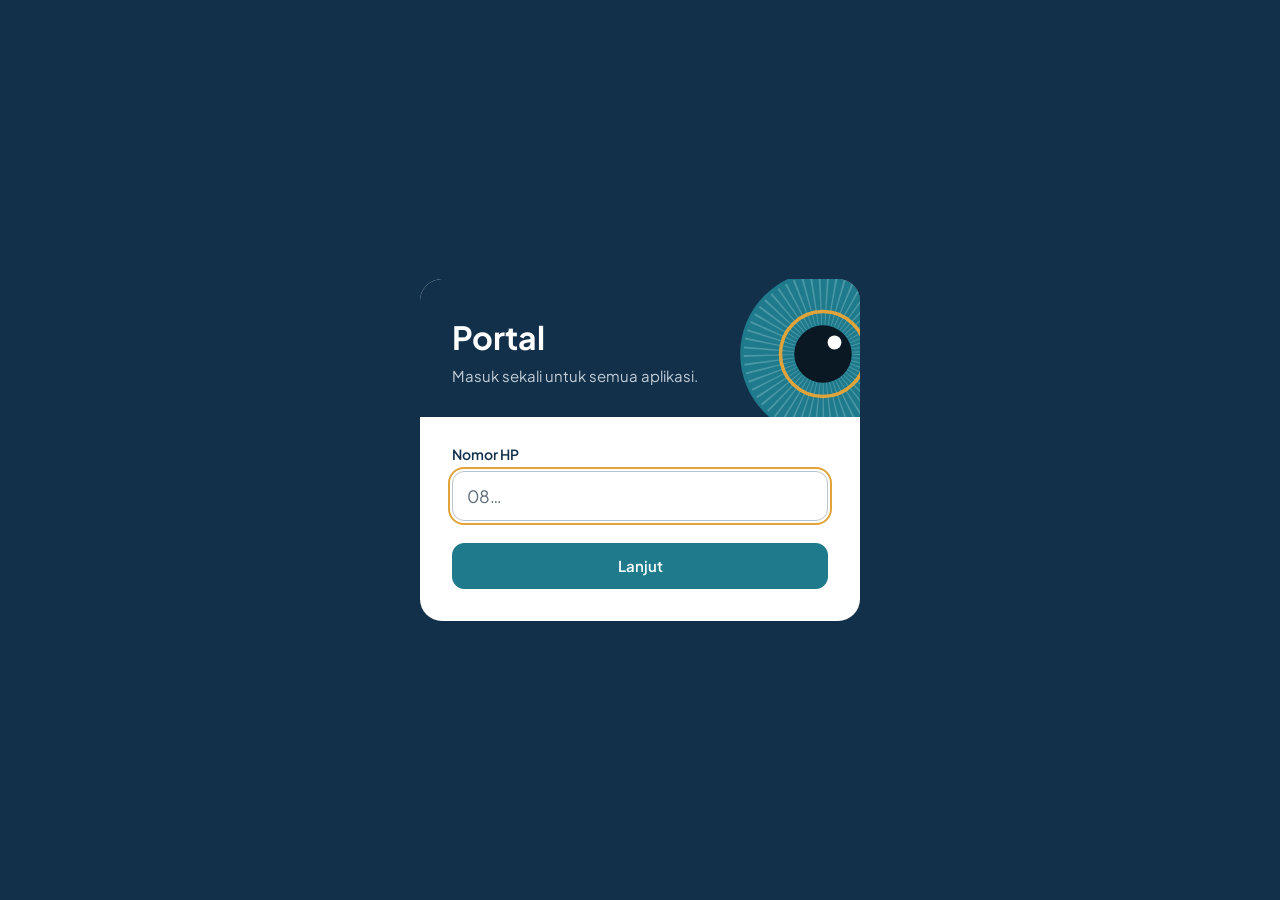
==== index.html @ 0cae13a3 "Add files via upload" ====
<!doctype html>
<html lang="id">
<head>
<meta charset="utf-8">
<meta name="viewport" content="width=device-width, initial-scale=1, viewport-fit=cover">
<title>Portal</title>
<meta name="theme-color" content="#12304A">
<meta name="mobile-web-app-capable" content="yes">
<meta name="apple-mobile-web-app-capable" content="yes">
<meta name="apple-mobile-web-app-status-bar-style" content="black-translucent">
<meta name="referrer" content="strict-origin-when-cross-origin">
<link rel="manifest" href="manifest.webmanifest">
<link rel="icon" type="image/png" href="favicon-48.png">
<link rel="apple-touch-icon" href="apple-touch-icon.png">
<link rel="preconnect" href="https://fonts.googleapis.com">
<link rel="preconnect" href="https://fonts.gstatic.com" crossorigin>
<link href="https://fonts.googleapis.com/css2?family=Plus+Jakarta+Sans:wght@400;500;600;700&display=swap" rel="stylesheet">
<link rel="stylesheet" href="style.css">
<script src="config.js"></script>
<script src="iklan.js" defer></script>
<script src="app.js" defer></script>
</head>
<body>

<!-- Ikon yang dipakai berulang -->
<svg width="0" height="0" style="position:absolute" aria-hidden="true">
  <defs>
    <symbol id="i-kiri" viewBox="0 0 24 24"><path d="M15 18l-6-6 6-6" fill="none" stroke="currentColor" stroke-width="2.2" stroke-linecap="round" stroke-linejoin="round"/></symbol>
    <symbol id="i-muat" viewBox="0 0 24 24"><g fill="none" stroke="currentColor" stroke-width="2" stroke-linecap="round" stroke-linejoin="round"><path d="M21 12a9 9 0 1 1-2.64-6.36"/><path d="M21 3v6h-6"/></g></symbol>
    <symbol id="i-tab" viewBox="0 0 24 24"><g fill="none" stroke="currentColor" stroke-width="2" stroke-linecap="round" stroke-linejoin="round"><path d="M14 4h6v6"/><path d="M20 4l-9 9"/><path d="M18 14v5a1 1 0 0 1-1 1H5a1 1 0 0 1-1-1V7a1 1 0 0 1 1-1h5"/></g></symbol>
    <symbol id="i-tautan" viewBox="0 0 24 24"><g fill="none" stroke="currentColor" stroke-width="2" stroke-linecap="round" stroke-linejoin="round"><path d="M10 13a5 5 0 0 0 7.5.5l3-3a5 5 0 0 0-7-7l-1.7 1.7"/><path d="M14 11a5 5 0 0 0-7.5-.5l-3 3a5 5 0 0 0 7 7l1.7-1.7"/></g></symbol>
    <symbol id="i-rumah" viewBox="0 0 24 24"><g fill="none" stroke="currentColor" stroke-width="2" stroke-linecap="round" stroke-linejoin="round"><path d="M3 11l9-7 9 7"/><path d="M5 10v10h14V10"/></g></symbol>
    <!-- 🔔 pengumuman (bagian 6) -->
    <symbol id="i-umum" viewBox="0 0 24 24"><g fill="none" stroke="currentColor" stroke-width="2" stroke-linecap="round" stroke-linejoin="round"><path d="M6 8a6 6 0 0 1 12 0c0 7 3 9 3 9H3s3-2 3-9"/><path d="M10.3 21a1.94 1.94 0 0 0 3.4 0"/></g></symbol>
    <!-- Iklan (bagian 8), sengaja berbeda dari 🔔 -->
    <symbol id="i-iklan" viewBox="0 0 24 24"><g fill="none" stroke="currentColor" stroke-width="2" stroke-linecap="round" stroke-linejoin="round"><path d="M20.6 13.4l-7.2 7.2a2 2 0 0 1-2.8 0L3 13V3h10l7.6 7.6a2 2 0 0 1 0 2.8z"/><circle cx="7.5" cy="7.5" r="1.5"/></g></symbol>
    <symbol id="i-keluar" viewBox="0 0 24 24"><g fill="none" stroke="currentColor" stroke-width="2" stroke-linecap="round" stroke-linejoin="round"><path d="M9 21H5a2 2 0 0 1-2-2V5a2 2 0 0 1 2-2h4"/><path d="M16 17l5-5-5-5"/><path d="M21 12H9"/></g></symbol>
    <symbol id="i-menu" viewBox="0 0 24 24"><g fill="none" stroke="currentColor" stroke-width="2" stroke-linecap="round"><path d="M4 6h16"/><path d="M4 12h16"/><path d="M4 18h16"/></g></symbol>
    <symbol id="i-silang" viewBox="0 0 24 24"><g fill="none" stroke="currentColor" stroke-width="2.2" stroke-linecap="round"><path d="M6 6l12 12"/><path d="M18 6L6 18"/></g></symbol>
    <symbol id="i-bagikan" viewBox="0 0 24 24"><g fill="none" stroke="currentColor" stroke-width="2" stroke-linecap="round" stroke-linejoin="round"><path d="M12 3v12"/><path d="M8 7l4-4 4 4"/><path d="M6 11H5a1 1 0 0 0-1 1v8a1 1 0 0 0 1 1h14a1 1 0 0 0 1-1v-8a1 1 0 0 0-1-1h-1"/></g></symbol>
    <symbol id="i-iris" viewBox="0 0 200 200">
      <circle cx="100" cy="100" r="72" fill="#1F7A8C"/>
      <circle cx="100" cy="100" r="47" fill="none" stroke="#4B98A6" stroke-width="44" stroke-dasharray="1.2 4"/>
      <circle cx="100" cy="100" r="37" fill="none" stroke="#E0A43A" stroke-width="3"/>
      <circle cx="100" cy="100" r="25" fill="#0A1824"/>
      <circle cx="110" cy="90" r="6" fill="#fff"/>
    </symbol>
  </defs>
</svg>

<!-- ============ LAYAR AWAL ============ -->
<div id="layar-awal" class="layar-awal">
  <svg class="awal-iris" aria-hidden="true"><use href="#i-iris"/></svg>
  <div class="putar" id="awal-putar" aria-hidden="true"></div>
  <p id="awal-teks" role="status">Memuat portal…</p>
  <div class="awal-aksi" id="awal-aksi" hidden>
    <button type="button" class="tombol utama" id="awal-coba">Coba lagi</button>
    <button type="button" class="tombol" id="awal-lain">Masuk dengan nomor lain</button>
  </div>
</div>

<!-- ============ LOGIN ============ -->
<main id="layar-login" class="layar-login" hidden>
  <div class="login-kartu">
    <header class="login-kepala">
      <svg class="login-iris" aria-hidden="true"><use href="#i-iris"/></svg>
      <h1 class="login-judul nama-portal">Portal</h1>
      <p class="login-sub">Masuk sekali untuk semua aplikasi.</p>
    </header>

    <div class="login-isi">
      <div class="pesan" id="login-pesan" role="alert" hidden></div>

      <form id="form-hp" class="form" novalidate>
        <label class="label" for="in-hp">Nomor HP</label>
        <input class="isian" id="in-hp" name="hp" type="tel" inputmode="numeric" autocomplete="tel" placeholder="08…" required>
        <button type="submit" class="tombol utama lebar">Lanjut</button>
      </form>

      <form id="form-pin" class="form" novalidate hidden>
        <div class="siapa">
          <span>Masuk sebagai <strong id="pin-hp"></strong></span>
          <button type="button" class="tautan" data-ganti-nomor>Ganti nomor</button>
        </div>
        <label class="label" for="in-pin">PIN</label>
        <input class="isian" id="in-pin" name="pin" type="password" inputmode="numeric" autocomplete="off" required>
        <button type="submit" class="tombol utama lebar">Masuk</button>
      </form>

      <form id="form-ganti" class="form" novalidate hidden>
        <div class="siapa">
          <span>Buat PIN baru untuk <strong id="ganti-hp"></strong></span>
          <button type="button" class="tautan" data-ganti-nomor>Ganti nomor</button>
        </div>
        <label class="label" for="in-pin-baru">PIN baru</label>
        <input class="isian" id="in-pin-baru" type="password" inputmode="numeric" autocomplete="off" required>
        <p class="bantu">4–12 angka, berbeda dari PIN sementara.</p>
        <label class="label" for="in-pin-ulang">Ulangi PIN baru</label>
        <input class="isian" id="in-pin-ulang" type="password" inputmode="numeric" autocomplete="off" required>
        <button type="submit" class="tombol utama lebar">Simpan PIN dan masuk</button>
      </form>
    </div>
  </div>
</main>

<!-- ============ PORTAL ============ -->
<div id="layar-portal" class="portal" hidden>

  <aside class="sisi" aria-label="Navigasi portal">
    <div class="sisi-atas">
      <button type="button" class="tombol-ikon sisi-lipat" id="sisi-lipat" aria-label="Lipat menu" aria-expanded="true">
        <svg><use href="#i-menu"/></svg>
      </button>
      <div class="merek label-sisi">
        <svg class="merek-iris" aria-hidden="true"><use href="#i-iris"/></svg>
        <div>
          <div class="merek-nama nama-portal">Portal</div>
          <div class="merek-alamat" id="merek-alamat"></div>
        </div>
      </div>
    </div>

    <nav class="sisi-nav">
      <button type="button" class="menu-item" id="menu-beranda" title="Beranda">
        <svg class="menu-svg"><use href="#i-rumah"/></svg>
        <span class="label-sisi">Beranda</span>
      </button>
      <div class="sisi-judul label-sisi">Aplikasi</div>
      <div id="sisi-app" class="sisi-app"></div>
    </nav>

    <div class="sisi-bawah">
      <button type="button" class="menu-item" id="sisi-umum" title="Pengumuman">
        <span class="menu-ikon-wadah">
          <svg class="menu-svg"><use href="#i-umum"/></svg>
          <span class="lencana" data-lencana hidden></span>
        </span>
        <span class="label-sisi">Pengumuman</span>
      </button>
      <button type="button" class="menu-item" id="sisi-iklan" title="Iklan">
        <svg class="menu-svg"><use href="#i-iklan"/></svg>
        <span class="label-sisi">Iklan</span>
      </button>
      <div class="akun">
        <span class="avatar" data-avatar></span>
        <div class="label-sisi akun-teks">
          <div class="akun-nama" data-nama></div>
          <div class="akun-sub" data-sub></div>
        </div>
      </div>
      <button type="button" class="menu-item" id="sisi-keluar" title="Keluar">
        <svg class="menu-svg"><use href="#i-keluar"/></svg>
        <span class="label-sisi">Keluar</span>
      </button>
    </div>
  </aside>

  <div class="konten">
    <!-- Beranda -->
    <section id="beranda" class="beranda">
      <header class="kepala">
        <svg class="kepala-iris" aria-hidden="true"><use href="#i-iris"/></svg>
        <div class="kepala-baris">
          <span class="kepala-merek nama-portal">Portal</span>
          <div class="kepala-aksi">
            <button type="button" class="tombol-kepala" id="kepala-umum" aria-label="Pengumuman">
              <svg><use href="#i-umum"/></svg>
              <span class="lencana" data-lencana hidden></span>
            </button>
            <button type="button" class="tombol-kepala" id="kepala-iklan" aria-label="Iklan">
              <svg><use href="#i-iklan"/></svg>
            </button>
            <button type="button" class="tombol-kepala" id="kepala-akun" aria-label="Akun dan keluar">
              <span class="avatar" data-avatar></span>
            </button>
          </div>
        </div>
        <p class="sapaan" id="sapaan">Selamat datang</p>
        <h1 class="kepala-nama" data-nama></h1>
        <p class="kepala-sub" data-sub></p>
      </header>

      <div class="isi-beranda">
        <button type="button" class="kartu-umum" id="kartu-umum" hidden></button>
        <div class="iklan-banner-wadah" id="iklan-banner"></div>
        <h2 class="judul-bagian">Aplikasi</h2>
        <ul class="rak" id="rak" aria-label="Daftar aplikasi"></ul>
        <p class="kosong" id="rak-kosong" hidden>Belum ada aplikasi untuk akun Anda. Hubungi admin Hub bila ini keliru.</p>

        <div class="bawah">
          <button type="button" class="tombol" id="pasang" hidden>Instal aplikasi di perangkat ini</button>
          <p class="petunjuk-ios" id="petunjuk-ios" hidden>Untuk menginstal di iPhone: ketuk Bagikan, lalu pilih “Tambahkan ke Layar Utama”.</p>
          <p class="versi" id="versi"></p>
        </div>
      </div>
    </section>

    <!-- Tombol iklan mengambang (bagian 8.2) -->
    <div class="iklan-tombol-wadah" id="iklan-tombol"></div>

    <!-- Layar aplikasi -->
    <section id="layar-app" class="layar-app">
      <div class="bilah" id="app-bilah">
        <button type="button" class="tombol-ikon bilah-kembali" id="app-kembali" aria-label="Kembali ke beranda">
          <svg><use href="#i-kiri"/></svg>
        </button>
        <h2 class="bilah-judul" id="app-judul"></h2>
        <div class="bilah-aksi">
          <button type="button" class="tombol-bilah" id="app-muat" aria-label="Muat ulang">
            <svg><use href="#i-muat"/></svg><span class="teks">Muat ulang</span>
          </button>
          <button type="button" class="tombol-bilah" id="app-tab" aria-label="Buka di tab baru">
            <svg><use href="#i-tab"/></svg><span class="teks">Buka di tab baru</span>
          </button>
          <button type="button" class="tombol-bilah" id="app-salin" aria-label="Salin link">
            <svg><use href="#i-tautan"/></svg><span class="teks">Salin link</span>
          </button>
        </div>
      </div>
      <div class="wadah" id="wadah">
        <div class="pemuat" id="pemuat" hidden>
          <div class="putar" id="pemuat-putar" aria-hidden="true"></div>
          <p id="pemuat-teks" role="status"></p>
          <div class="pemuat-aksi" id="pemuat-aksi"></div>
          <div class="pemuat-iklan" id="pemuat-iklan"></div>
        </div>
      </div>
    </section>
  </div>
</div>

<!-- ============ DIALOG ============ -->
<dialog id="dlg-umum" class="dialog" aria-labelledby="umum-judul">
  <div class="dialog-isi">
    <p class="umum-label"><svg><use href="#i-umum"/></svg><span id="umum-urutan">Pengumuman</span></p>
    <h2 class="dialog-judul" id="umum-judul"></h2>
    <p class="umum-waktu" id="umum-waktu"></p>
    <div class="umum-teks" id="umum-isi"></div>
  </div>
  <div class="dialog-aksi">
    <button type="button" class="tombol utama" id="umum-tutup">Tutup</button>
  </div>
</dialog>

<dialog id="dlg-iklan" class="dialog dialog-iklan jendela-iklan" aria-label="Iklan">
  <button type="button" class="tombol-ikon dialog-silang" id="iklan-silang" aria-label="Tutup iklan"><svg><use href="#i-silang"/></svg></button>
  <div class="dialog-isi" id="dlg-iklan-isi"></div>
  <div class="dialog-aksi">
    <button type="button" class="tombol" id="iklan-tutup">Tutup</button>
  </div>
</dialog>

<dialog id="dlg-daftar-iklan" class="dialog dialog-iklan" aria-labelledby="daftar-iklan-judul">
  <div class="dialog-kepala">
    <h2 class="dialog-judul" id="daftar-iklan-judul">Iklan</h2>
    <button type="button" class="tombol-ikon" id="daftar-iklan-tutup" aria-label="Tutup"><svg><use href="#i-silang"/></svg></button>
  </div>
  <div class="dialog-isi" id="daftar-iklan-isi"></div>
</dialog>

<dialog id="dlg-semua" class="dialog" aria-labelledby="semua-judul">
  <div class="dialog-kepala">
    <h2 class="dialog-judul" id="semua-judul">Pengumuman aktif</h2>
    <button type="button" class="tombol-ikon" id="semua-tutup" aria-label="Tutup"><svg><use href="#i-silang"/></svg></button>
  </div>
  <div class="dialog-isi" id="semua-isi"></div>
</dialog>

<dialog id="dlg-keluar" class="dialog kecil" aria-labelledby="keluar-judul">
  <div class="dialog-isi">
    <h2 class="dialog-judul" id="keluar-judul">Keluar dari portal?</h2>
    <p class="dialog-teks" id="keluar-siapa"></p>
    <p class="dialog-teks">Pilih “semua perangkat” bila HP atau laptop Anda yang lain juga sedang masuk ke portal.</p>
  </div>
  <div class="dialog-aksi bertumpuk">
    <button type="button" class="tombol utama" data-keluar="ini">Keluar dari perangkat ini</button>
    <button type="button" class="tombol" data-keluar="semua">Keluar dari semua perangkat</button>
    <button type="button" class="tombol polos" data-keluar="batal">Batal</button>
  </div>
</dialog>

<dialog id="dlg-instal" class="dialog kecil" aria-labelledby="instal-judul">
  <div class="dialog-isi">
    <img class="instal-ikon" src="icon-192.png" alt="" width="56" height="56">
    <h2 class="dialog-judul" id="instal-judul">Buka portal dari layar utama</h2>
    <p class="dialog-teks">Semua aplikasi tinggal satu ketukan, tanpa mengetik alamat atau membuka browser.</p>
    <ol class="langkah" id="instal-ios" hidden>
      <li>Ketuk <strong>Bagikan</strong> <svg class="langkah-ikon" aria-label="ikon Bagikan"><use href="#i-bagikan"/></svg> di Safari.</li>
      <li>Pilih <strong>Tambahkan ke Layar Utama</strong>.</li>
      <li>Ketuk <strong>Tambah</strong> di pojok kanan atas.</li>
    </ol>
    <ol class="langkah" id="instal-manual" hidden>
      <li>Ketuk menu <strong>⋮</strong> di pojok kanan atas browser.</li>
      <li>Pilih <strong>Instal aplikasi</strong> atau <strong>Tambahkan ke layar utama</strong>.</li>
    </ol>
  </div>
  <div class="dialog-aksi bertumpuk">
    <button type="button" class="tombol utama" id="instal-ya">Instal aplikasi di perangkat ini</button>
    <button type="button" class="tombol polos" id="instal-nanti">Nanti saja</button>
  </div>
</dialog>

<div class="toast" id="toast" role="status" hidden></div>

</body>
</html>
---- style.css ----
/* ===================== Token warna ===================== */
:root {
  --kepala: #12304A;
  --kepala-2: #1E4566;
  --kepala-garis: #2A4560;
  --kepala-teks: #FFFFFF;
  --kepala-redup: #C3CED8;
  --aksen: #1F7A8C;
  --aksen-gelap: #155E6C;
  --lensa: #E0A43A;
  --bg: #F5F7F8;
  --permukaan: #FFFFFF;
  --permukaan-2: #EEF2F4;
  --teks: #12304A;
  --redup: #5B6B78;
  --garis: #DDE3E7;
  --garis-isian: #B9C5CF;
  --galat-bg: #FDECEC;
  --galat: #8A1F1F;
  --info-bg: #E6F2F4;
  --info: #155E6C;
  --umum-bg: #FFF6E4;
  --umum: #5C430F;
  --umum-garis: #EDD3A0;
  color-scheme: light;
}
@media (prefers-color-scheme: dark) {
  :root:not([data-theme="light"]) {
    --kepala: #0E2438;
    --kepala-2: #1A3A58;
    --kepala-garis: #24405A;
    --aksen: #2A8FA3;
    --bg: #0C1A26;
    --permukaan: #13263A;
    --permukaan-2: #1A3047;
    --teks: #E6EDF2;
    --redup: #A3B2BF;
    --garis: #24405A;
    --garis-isian: #3A5672;
    --galat-bg: #3A1A1E;
    --galat: #F6C1C1;
    --info-bg: #123441;
    --info: #A9DCE4;
    --umum-bg: #2E2614;
    --umum: #F3DDA8;
    --umum-garis: #5A4720;
    color-scheme: dark;
  }
}
:root[data-theme="dark"] {
  --kepala: #0E2438;
  --kepala-2: #1A3A58;
  --kepala-garis: #24405A;
  --aksen: #2A8FA3;
  --bg: #0C1A26;
  --permukaan: #13263A;
  --permukaan-2: #1A3047;
  --teks: #E6EDF2;
  --redup: #A3B2BF;
  --garis: #24405A;
  --garis-isian: #3A5672;
  --galat-bg: #3A1A1E;
  --galat: #F6C1C1;
  --info-bg: #123441;
  --info: #A9DCE4;
  --umum-bg: #2E2614;
  --umum: #F3DDA8;
  --umum-garis: #5A4720;
  color-scheme: dark;
}

/* ===================== Dasar ===================== */
* { box-sizing: border-box; }
[hidden] { display: none !important; }
html, body { height: 100%; margin: 0; }
body {
  background: var(--bg);
  color: var(--teks);
  font-family: "Plus Jakarta Sans", system-ui, -apple-system, "Segoe UI", Roboto, sans-serif;
  font-size: 15px;
  -webkit-font-smoothing: antialiased;
  -webkit-tap-highlight-color: transparent;
}
button, input { font: inherit; color: inherit; }
button { cursor: pointer; }
:focus-visible { outline: 2px solid var(--lensa); outline-offset: 2px; border-radius: 8px; }
svg { flex-shrink: 0; }

.tombol {
  display: inline-flex; align-items: center; justify-content: center; gap: 8px;
  min-height: 46px; padding: 0 18px;
  border: 1px solid var(--garis-isian); border-radius: 12px;
  background: var(--permukaan); color: var(--teks);
  font-weight: 600; font-size: 15px;
}
.tombol svg { width: 18px; height: 18px; }
.tombol.utama { border-color: var(--aksen); background: var(--aksen); color: #FFFFFF; }
.tombol.polos { border-color: transparent; background: none; }
.tombol.lebar { width: 100%; }
.tombol:disabled { opacity: .6; cursor: progress; }
.tombol-ikon {
  width: 44px; height: 44px; display: inline-flex; align-items: center; justify-content: center;
  border: 0; border-radius: 12px; background: none; color: inherit;
}
.tombol-ikon svg { width: 22px; height: 22px; }
.tautan { border: 0; background: none; padding: 6px 2px; color: var(--aksen); font-weight: 600; text-decoration: underline; text-underline-offset: 3px; }

.putar {
  width: 34px; height: 34px; border-radius: 50%;
  border: 3px solid var(--garis); border-top-color: var(--aksen);
  animation: putar .8s linear infinite;
}
@keyframes putar { to { transform: rotate(360deg); } }

.lencana {
  min-width: 18px; height: 18px; padding: 0 5px; border-radius: 999px;
  background: var(--lensa); color: #3A2A06;
  font-size: 11px; font-weight: 700; line-height: 18px; text-align: center;
}

.avatar {
  width: 36px; height: 36px; border-radius: 50%;
  display: inline-flex; align-items: center; justify-content: center;
  background: var(--kepala-2); color: #FFFFFF; font-size: 13px; font-weight: 700;
}

/* ===================== Layar awal ===================== */
.layar-awal {
  min-height: 100%;
  display: flex; flex-direction: column; align-items: center; justify-content: center; gap: 18px;
  padding: 24px; text-align: center;
}
.awal-iris { width: 88px; height: 88px; }
.layar-awal p { margin: 0; max-width: 32ch; line-height: 1.5; color: var(--redup); }
.awal-aksi { display: flex; flex-wrap: wrap; gap: 10px; justify-content: center; }

/* ===================== Login ===================== */
.layar-login { min-height: 100%; display: flex; }
.login-kartu { width: 100%; display: flex; flex-direction: column; background: var(--permukaan); }
.login-kepala {
  position: relative; overflow: hidden;
  padding: calc(env(safe-area-inset-top, 0px) + 48px) 24px 36px;
  background: var(--kepala); color: var(--kepala-teks);
}
.login-iris { position: absolute; width: 230px; height: 230px; right: -78px; top: calc(env(safe-area-inset-top, 0px) - 30px); }
.login-judul { position: relative; margin: 0; font-size: 32px; line-height: 1.15; font-weight: 700; max-width: 9ch; }
.login-sub { position: relative; margin: 10px 0 0; color: var(--kepala-redup); }
.login-isi { flex: 1; padding: 28px 24px calc(env(safe-area-inset-bottom, 0px) + 28px); }
.form { display: flex; flex-direction: column; gap: 8px; }
.form .tombol { margin-top: 14px; }
.label { font-size: 14px; font-weight: 600; }
.isian {
  height: 50px; padding: 0 14px;
  border: 1px solid var(--garis-isian); border-radius: 12px;
  background: var(--permukaan); color: var(--teks); font-size: 17px;
}
.isian::placeholder { color: var(--redup); }
.bantu { margin: 0 0 8px; font-size: 13px; color: var(--redup); }
.siapa {
  display: flex; flex-wrap: wrap; align-items: center; justify-content: space-between; gap: 6px 12px;
  margin-bottom: 10px; padding: 12px 14px; border-radius: 12px; background: var(--permukaan-2); font-size: 14px;
}
.pesan { margin-bottom: 16px; padding: 12px 14px; border-radius: 12px; line-height: 1.5; font-size: 14px; }
.pesan.galat { background: var(--galat-bg); color: var(--galat); }
.pesan.info { background: var(--info-bg); color: var(--info); }

/* ===================== Portal: susunan HP ===================== */
/* HP memakai susunan yang sama dengan tampilan lebar (landscape), yang terbukti tidak macet:
   layar aplikasi berposisi absolute di dalam .konten, bukan position: fixed di atas seluruh halaman,
   dan beranda punya area gulir sendiri. */
.portal { height: 100%; }
.sisi { display: none; }
.konten { position: relative; height: 100%; overflow: hidden; }
/* Beranda dan layar aplikasi bertumpuk di area yang sama. Yang aktif di atas, yang lain tertutup. */
.beranda {
  position: absolute; inset: 0; z-index: 2;
  overflow-y: auto; overscroll-behavior-y: contain; -webkit-overflow-scrolling: touch;
  background: var(--bg);
}
.portal.mode-app .beranda { z-index: 0; }

.kepala {
  position: relative; overflow: hidden;
  padding: calc(env(safe-area-inset-top, 0px) + 14px) 20px 30px;
  background: var(--kepala); color: var(--kepala-teks);
}
.kepala-iris { position: absolute; width: 220px; height: 220px; right: -86px; top: calc(env(safe-area-inset-top, 0px) + 40px); opacity: .9; }
.kepala-baris { position: relative; display: flex; align-items: center; justify-content: space-between; min-height: 48px; margin-bottom: 18px; }
.kepala-merek { font-size: 14px; font-weight: 600; color: var(--kepala-redup); }
.kepala-aksi { display: flex; gap: 4px; }
.tombol-kepala {
  position: relative; width: 44px; height: 44px;
  display: inline-flex; align-items: center; justify-content: center;
  border: 0; border-radius: 12px; background: none; color: var(--kepala-teks);
}
.tombol-kepala svg { width: 22px; height: 22px; }
.tombol-kepala .lencana { position: absolute; top: 4px; right: 2px; }
.tombol-kepala .avatar { width: 34px; height: 34px; background: var(--kepala-2); box-shadow: 0 0 0 1px var(--kepala-garis); }
.sapaan { position: relative; margin: 0; font-size: 15px; color: var(--kepala-redup); }
.kepala-nama { position: relative; margin: 6px 0 0; max-width: 15ch; font-size: 26px; line-height: 1.2; font-weight: 700; }
.kepala-sub { position: relative; margin: 6px 0 0; font-size: 14px; color: var(--kepala-redup); }

.isi-beranda { padding: 22px 16px calc(env(safe-area-inset-bottom, 0px) + 28px); max-width: 1080px; }
.judul-bagian { margin: 6px 4px 16px; font-size: 16px; font-weight: 700; }

.kartu-umum {
  width: 100%; display: flex; align-items: flex-start; gap: 12px;
  margin-bottom: 20px; padding: 14px 16px;
  border: 1px solid var(--umum-garis); border-radius: 14px;
  background: var(--umum-bg); color: var(--umum); text-align: left;
}
.kartu-umum svg { width: 22px; height: 22px; margin-top: 1px; }
.kartu-umum strong { display: block; font-size: 14px; }
.kartu-umum span { display: block; margin-top: 2px; font-size: 13px; line-height: 1.45; }

.rak {
  list-style: none; margin: 0; padding: 0;
  display: grid; grid-template-columns: repeat(auto-fill, minmax(96px, 1fr)); gap: 24px 8px;
}
.ubin {
  width: 100%; position: relative;
  display: flex; flex-direction: column; align-items: center; text-align: center;
  padding: 4px 2px; border: 0; background: none; color: var(--teks);
}
.ubin .ikon { width: 64px; height: 64px; border-radius: 19px; font-size: 22px; }
.ubin .ikon.emoji { font-size: 32px; }
.ubin-teks { display: flex; flex-direction: column; align-items: center; }
.ubin-nama { margin-top: 10px; font-size: 14px; font-weight: 600; line-height: 1.25; }
.ubin-sub { margin-top: 3px; font-size: 12px; color: var(--redup); }
.ubin:active .ikon { transform: scale(.94); }

.ikon {
  position: relative; flex-shrink: 0; overflow: hidden;
  display: inline-flex; align-items: center; justify-content: center;
  background: var(--warna, var(--aksen)); color: #FFFFFF; font-weight: 700;
  transition: transform .12s ease;
}
.ikon.emoji { background: var(--permukaan-2); box-shadow: inset 0 0 0 1px var(--garis); }
.ikon.gambar { background: #FFFFFF; box-shadow: inset 0 0 0 1px var(--garis); }
.ikon img { width: 100%; height: 100%; object-fit: cover; }
.tanda-luar {
  position: absolute; right: -4px; bottom: -4px;
  width: 22px; height: 22px; border-radius: 50%;
  display: inline-flex; align-items: center; justify-content: center;
  background: var(--permukaan); color: var(--teks); box-shadow: 0 0 0 1px var(--garis);
}
.tanda-luar svg { width: 12px; height: 12px; }
.ikon-wadah { position: relative; display: inline-flex; }

.kosong { margin: 8px 4px; max-width: 40ch; line-height: 1.5; color: var(--redup); }
.bawah { display: flex; flex-direction: column; align-items: center; gap: 12px; margin-top: 36px; text-align: center; }
.petunjuk-ios { margin: 0; max-width: 34ch; font-size: 13px; line-height: 1.5; color: var(--redup); }
.versi { margin: 0; font-size: 12px; color: var(--redup); }

/* Layar aplikasi (menutupi area konten).
   Tidak pernah display:none: aplikasi yang sedang dimuat tetap punya ukuran,
   dan saat tersembunyi layar ini tidak menangkap sentuhan (visibility + inert). */
.layar-app {
  position: absolute; inset: 0; z-index: 1;
  display: flex; flex-direction: column;
  background: var(--permukaan);
}
.portal.mode-app .layar-app { z-index: 3; }
.bilah {
  flex-shrink: 0; display: flex; align-items: center; gap: 2px;
  min-height: 56px; padding: env(safe-area-inset-top, 0px) 4px 0;
  background: var(--kepala); color: var(--kepala-teks);
}
.bilah-judul { flex: 1; min-width: 0; margin: 0 4px; font-size: 16px; font-weight: 600; white-space: nowrap; overflow: hidden; text-overflow: ellipsis; }
.bilah-aksi { display: flex; gap: 0; }
.tombol-bilah {
  height: 44px; min-width: 44px; display: inline-flex; align-items: center; justify-content: center; gap: 8px;
  padding: 0 10px; border: 0; border-radius: 12px; background: none; color: inherit; font-size: 13px; font-weight: 600;
}
.tombol-bilah svg { width: 21px; height: 21px; }
.tombol-bilah .teks { display: none; }
.wadah { position: relative; flex: 1; min-height: 0; padding-bottom: env(safe-area-inset-bottom, 0px); background: var(--permukaan); }
.wadah iframe {
  position: absolute; inset: 0; z-index: 1; width: 100%; height: 100%; border: 0; background: var(--permukaan);
}
.wadah iframe.aktif { z-index: 2; }
.wadah.ukur-ulang iframe { width: calc(100% - 2px); height: calc(100% - 2px); }
.pemuat {
  position: absolute; inset: 0; z-index: 3;
  display: flex; flex-direction: column; align-items: center; justify-content: center; gap: 16px;
  padding: 24px; background: var(--bg); text-align: center;
}
.pemuat > p { margin: 0; max-width: 36ch; line-height: 1.55; color: var(--redup); }
.pemuat-aksi { display: flex; flex-wrap: wrap; justify-content: center; gap: 10px; }

/* ===================== Dialog ===================== */
.dialog {
  width: min(92vw, 520px); max-height: min(86vh, 720px);
  padding: 0; border: 1px solid var(--garis); border-radius: 18px;
  background: var(--permukaan); color: var(--teks);
}
.dialog[open] { display: flex; flex-direction: column; }
.dialog.kecil { width: min(92vw, 420px); }
.dialog::backdrop { background: rgba(8, 20, 32, .58); }
.dialog-kepala { display: flex; align-items: center; justify-content: space-between; gap: 8px; padding: 14px 10px 0 22px; }
.dialog-isi { overflow: auto; padding: 22px; }
.dialog-kepala + .dialog-isi { padding-top: 8px; }
.dialog-judul { margin: 0; font-size: 19px; line-height: 1.3; font-weight: 700; }
.dialog-teks { margin: 10px 0 0; line-height: 1.5; color: var(--redup); }
.dialog-aksi { display: flex; justify-content: flex-end; gap: 10px; padding: 0 22px 22px; }
.dialog-aksi.bertumpuk { flex-direction: column; }
.umum-label { display: flex; align-items: center; gap: 8px; margin: 0 0 10px; font-size: 13px; font-weight: 600; color: var(--umum); }
.umum-label svg { width: 18px; height: 18px; }
.umum-waktu { margin: 6px 0 0; font-size: 13px; color: var(--redup); }
.umum-teks { margin-top: 14px; white-space: pre-line; line-height: 1.6; overflow-wrap: anywhere; }
.instal-ikon { display: block; width: 56px; height: 56px; margin-bottom: 14px; border-radius: 14px; }
.langkah { margin: 16px 0 0; padding-left: 22px; line-height: 1.6; }
.langkah li + li { margin-top: 6px; }
.langkah-ikon { width: 18px; height: 18px; vertical-align: -3px; color: var(--aksen); }
.daftar-umum { list-style: none; margin: 0; padding: 0; }
.daftar-umum li { padding: 16px 0; border-top: 1px solid var(--garis); }
.daftar-umum li:first-child { border-top: 0; padding-top: 4px; }
.daftar-umum h3 { margin: 0; font-size: 16px; line-height: 1.35; }

#kotak-diagnosa {
  position: fixed; right: 6px; bottom: 6px; z-index: 70; max-width: 70vw; margin: 0;
  padding: 6px 8px; border-radius: 8px; background: rgba(0,0,0,.78); color: #9FF5B5;
  font: 11px/1.35 ui-monospace, monospace; white-space: pre-wrap; pointer-events: none;
}
.toast {
  position: fixed; left: 50%; z-index: 60;
  bottom: calc(env(safe-area-inset-bottom, 0px) + 24px);
  transform: translateX(-50%);
  width: max-content; max-width: calc(100% - 32px);
  padding: 12px 18px; border-radius: 14px;
  background: #0A1824; color: #FFFFFF; font-size: 14px; line-height: 1.45;
  pointer-events: none;
}

/* ===================== Lencana aplikasi (bagian 7) ===================== */
.lencana-app {
  position: absolute; top: -6px; right: -6px; z-index: 1;
  min-width: 20px; height: 20px; padding: 0 5px; border-radius: 999px;
  background: #C8372D; color: #FFFFFF;
  font-size: 11px; font-weight: 700; line-height: 20px; text-align: center;
  box-shadow: 0 0 0 2px var(--bg);
}

/* ===================== Iklan (bagian 8) — sengaja berbeda dari pengumuman ===================== */
:root { --iklan-garis: #CDBEDD; --iklan-label: #4E2F66; --iklan-aksen: #5E3B7A; --iklan-dasar: #FBF9FD; --iklan-tautan-teks: #5E3B7A; }
@media (prefers-color-scheme: dark) {
  :root:not([data-theme="light"]) { --iklan-garis: #4A3A5C; --iklan-label: #6E4A8E; --iklan-aksen: #7A5A9A; --iklan-dasar: #191D31; --iklan-tautan-teks: #D6C2EA; }
}
:root[data-theme="dark"] { --iklan-garis: #4A3A5C; --iklan-label: #6E4A8E; --iklan-aksen: #7A5A9A; --iklan-dasar: #191D31; --iklan-tautan-teks: #D6C2EA; }

.iklan {
  position: relative; overflow: hidden;
  display: flex; flex-direction: column;
  border: 1px solid var(--iklan-garis); border-radius: 14px;
  background: var(--iklan-dasar); color: var(--teks); text-align: left;
}
.iklan.iklan-kosong { border-style: dashed; }
.iklan-gambar { width: 100%; background: var(--permukaan-2); }
.iklan-gambar img { display: block; width: 100%; height: 100%; object-fit: cover; }
.iklan-teks { display: flex; flex-direction: column; align-items: flex-start; padding: 12px 14px 14px; }
.iklan-label {
  display: inline-block; padding: 2px 8px; border-radius: 6px;
  background: var(--iklan-label); color: #FFFFFF; font-size: 11px; font-weight: 700; letter-spacing: .02em;
}
.iklan-pengiklan { margin: 8px 0 0; font-size: 12px; font-weight: 600; color: var(--redup); }
.iklan-judul { margin: 2px 0 0; font-size: 15px; line-height: 1.35; font-weight: 700; overflow-wrap: anywhere; }
.iklan-kosong .iklan-judul { margin-top: 8px; }
.iklan-isi { margin: 3px 0 0; font-size: 13px; line-height: 1.5; color: var(--redup); white-space: pre-line; overflow-wrap: anywhere; }
.iklan-tautan {
  margin-top: 10px; padding: 9px 14px; border-radius: 10px;
  background: var(--iklan-aksen); color: #FFFFFF; font-size: 13px; font-weight: 600; text-decoration: none;
}
.iklan-tutup {
  position: absolute; top: 8px; right: 8px; width: 34px; height: 34px;
  border: 0; border-radius: 50%; background: rgba(10, 24, 36, .62); color: #FFFFFF; font-size: 20px; line-height: 1;
}
.iklan-kosong .iklan-tutup { background: var(--permukaan-2); color: var(--teks); }

/* Banner di beranda */
.iklan-banner-wadah { display: flex; flex-direction: column; gap: 12px; margin-bottom: 20px; }
.iklan-banner-wadah:empty { display: none; }
.iklan-banner .iklan-teks { padding: 10px 14px 12px; }
.iklan-banner .iklan-isi, .iklan-loading .iklan-isi {
  display: -webkit-box; -webkit-line-clamp: 2; -webkit-box-orient: vertical; overflow: hidden;
}

/* Loading: kartu kecil di bawah indikator berputar */
.pemuat-iklan:empty { display: none; }
.pemuat-iklan { width: 100%; display: flex; justify-content: center; }
.iklan-loading { width: min(300px, 100%); }
.iklan-loading .iklan-teks { padding: 10px 12px 12px; }
.iklan-loading .iklan-judul { font-size: 14px; }

/* Pop-up dan daftar Iklan */
.dialog-iklan { border-color: var(--iklan-garis); }
.dialog-iklan .dialog-isi { display: flex; flex-direction: column; gap: 14px; }
.jendela-iklan .dialog-isi { padding: 0; }
.jendela-iklan .iklan-popup { border: 0; border-radius: 0; }
.jendela-iklan .iklan-popup .iklan-gambar { max-height: 50vh; }
.jendela-iklan .dialog-aksi { padding-top: 14px; }
.dialog-silang {
  position: absolute; top: 8px; right: 8px; z-index: 2;
  width: 40px; height: 40px; border-radius: 50%; background: rgba(10, 24, 36, .62); color: #FFFFFF;
}
.daftar-iklan-pasang { margin: 4px 0 0; font-size: 14px; color: var(--redup); }
.daftar-iklan-pasang a { color: var(--iklan-tautan-teks); font-weight: 600; }

/* Tombol kecil mengambang */
.iklan-tombol-wadah {
  position: absolute; right: 14px; bottom: calc(env(safe-area-inset-bottom, 0px) + 14px); z-index: 2;
  display: flex; flex-direction: column; align-items: flex-end; gap: 8px; pointer-events: none;
}
.iklan-tombol-wadah > * { pointer-events: auto; }
.portal.mode-app .iklan-tombol-wadah { visibility: hidden; }
.iklan-tombol {
  display: inline-flex; align-items: center; gap: 8px;
  max-width: min(260px, 72vw); min-height: 44px; padding: 6px 14px 6px 8px;
  border: 1px solid var(--iklan-garis); border-radius: 999px;
  background: var(--iklan-dasar); color: var(--teks);
  box-shadow: 0 6px 18px rgba(8, 20, 32, .2); font-size: 13px; font-weight: 600;
}
.iklan-tombol img { width: 32px; height: 32px; margin-left: -2px; border-radius: 50%; object-fit: cover; }
.iklan-tombol .iklan-label { flex-shrink: 0; }
.iklan-tombol-teks { min-width: 0; overflow: hidden; text-overflow: ellipsis; white-space: nowrap; }
.beranda.ada-tombol-iklan .isi-beranda { padding-bottom: calc(env(safe-area-inset-bottom, 0px) + 92px); }

/* ===================== Laptop / PC ===================== */
@media (min-width: 900px) {
  .layar-login { align-items: center; justify-content: center; padding: 40px; background: var(--kepala); }
  .login-kartu { width: 440px; border-radius: 22px; overflow: hidden; }
  .login-kepala { padding: 40px 32px 32px; }
  .login-iris { top: -40px; }
  .login-isi { padding: 28px 32px 32px; }

  .portal {
    height: 100%; min-height: 0;
    display: grid; grid-template-columns: 248px minmax(0, 1fr);
  }
  .portal.ringkas { grid-template-columns: 76px minmax(0, 1fr); }
  .portal.ringkas.sisi-buka { grid-template-columns: 248px minmax(0, 1fr); }

  .sisi {
    display: flex; flex-direction: column; gap: 4px; min-height: 0; overflow: auto;
    padding: 14px 12px 16px; background: var(--kepala); color: var(--kepala-teks);
  }
  .sisi-atas { display: flex; align-items: center; gap: 6px; padding-bottom: 14px; }
  .sisi-lipat { color: #DCE4EA; }
  .merek { display: flex; align-items: center; gap: 10px; min-width: 0; }
  .merek-iris { width: 34px; height: 34px; }
  .merek-nama { font-size: 15px; font-weight: 700; }
  .merek-alamat { font-size: 12px; color: #9FD3DC; white-space: nowrap; overflow: hidden; text-overflow: ellipsis; }
  .sisi-nav { display: flex; flex-direction: column; gap: 2px; }
  .sisi-judul { padding: 16px 10px 6px; font-size: 12px; font-weight: 600; color: #9FB0C0; }
  .sisi-app { display: flex; flex-direction: column; gap: 2px; }
  .menu-item {
    position: relative; width: 100%; min-height: 46px;
    display: flex; align-items: center; gap: 12px; padding: 7px 10px;
    border: 0; border-radius: 10px; background: none; color: #DCE4EA;
    font-size: 14px; font-weight: 500; text-align: left;
  }
  .menu-item:hover { background: rgba(255,255,255,.06); }
  .menu-item[aria-current="page"] { background: var(--kepala-2); color: #FFFFFF; font-weight: 600; }
  .menu-item .label-sisi { flex: 1; min-width: 0; overflow: hidden; text-overflow: ellipsis; white-space: nowrap; }
  .menu-svg { width: 22px; height: 22px; margin: 0 4px; }
  .menu-item .ikon { width: 30px; height: 30px; border-radius: 9px; font-size: 11px; }
  .menu-item .ikon.emoji { font-size: 17px; background: rgba(255,255,255,.1); box-shadow: none; }
  .menu-item .tanda-luar-kecil { width: 15px; height: 15px; opacity: .7; }
  .menu-ikon-wadah { position: relative; display: inline-flex; }
  .menu-ikon-wadah .lencana { position: absolute; top: -6px; right: -6px; }
  .sisi-bawah { margin-top: auto; padding-top: 14px; display: flex; flex-direction: column; gap: 2px; border-top: 1px solid var(--kepala-garis); }
  .akun { display: flex; align-items: center; gap: 10px; padding: 8px 10px; }
  .akun-teks { min-width: 0; }
  .akun-nama { font-size: 13px; font-weight: 600; white-space: nowrap; overflow: hidden; text-overflow: ellipsis; }
  .akun-sub { font-size: 12px; color: #9FB0C0; white-space: nowrap; overflow: hidden; text-overflow: ellipsis; }

  .portal.ringkas:not(.sisi-buka) .label-sisi { display: none; }
  .portal.ringkas:not(.sisi-buka) .sisi { padding-left: 14px; padding-right: 14px; }
  .portal.ringkas:not(.sisi-buka) .menu-item { justify-content: center; padding: 7px 0; }
  .portal.ringkas:not(.sisi-buka) .menu-item .tanda-luar-kecil { display: none; }
  .portal.ringkas:not(.sisi-buka) .akun { justify-content: center; padding: 8px 0; }
  .portal.ringkas:not(.sisi-buka) .sisi-atas { justify-content: center; }

  .konten { min-height: 0; }

  .kepala { padding: 40px 44px 8px; background: none; color: var(--teks); }
  .kepala-iris, .kepala-baris { display: none; }
  .sapaan { color: var(--redup); }
  .kepala-nama { max-width: none; font-size: 30px; }
  .kepala-sub { color: var(--redup); }
  .isi-beranda { padding: 22px 44px 40px; }
  .judul-bagian { margin-left: 0; }

  .rak { grid-template-columns: repeat(auto-fill, minmax(230px, 1fr)); gap: 16px; }
  .ubin {
    flex-direction: row; align-items: center; gap: 14px; text-align: left;
    padding: 18px; border: 1px solid var(--garis); border-radius: 16px; background: var(--permukaan);
  }
  .ubin:hover { border-color: var(--garis-isian); }
  .ubin .ikon { width: 52px; height: 52px; border-radius: 15px; font-size: 18px; }
  .ubin .ikon.emoji { font-size: 27px; }
  .ubin-teks { min-width: 0; align-items: flex-start; }
  .ubin-nama { margin-top: 0; font-size: 16px; }
  .bawah { align-items: flex-start; text-align: left; }

  .bilah { min-height: 60px; padding: 0 16px 0 24px; gap: 8px; background: var(--permukaan); color: var(--teks); border-bottom: 1px solid var(--garis); }
  .bilah-kembali { display: none; }
  .bilah-judul { margin: 0; font-size: 17px; font-weight: 700; }
  .bilah-aksi { gap: 6px; }
  .tombol-bilah { height: 38px; padding: 0 12px; border: 1px solid var(--garis-isian); border-radius: 10px; background: var(--permukaan); }
  .tombol-bilah svg { width: 16px; height: 16px; }
  .tombol-bilah .teks { display: inline; }
  .wadah { padding-bottom: 0; }
  .iklan-banner-wadah { max-width: 560px; }
  .menu-item .ikon-wadah { position: relative; display: inline-flex; }
  .menu-item .lencana-app { top: -6px; right: -7px; min-width: 18px; height: 18px; line-height: 18px; font-size: 10px; box-shadow: 0 0 0 2px var(--kepala); }
  .iklan-tombol-wadah { right: 22px; bottom: 22px; }
}

@media (prefers-reduced-motion: reduce) {
  .putar { animation-duration: 2.4s; }
  .ikon { transition: none; }
}

/* ===================== Halaman pasang iklan (bagian 8.6) ===================== */
.hal-pasang { min-height: 100%; }
.pi-kepala {
  position: sticky; top: 0; z-index: 10;
  display: flex; align-items: center; gap: 4px;
  min-height: 56px; padding: env(safe-area-inset-top, 0px) 8px 0 4px;
  background: var(--kepala); color: var(--kepala-teks);
}
.pi-kepala .tombol-ikon { color: inherit; }
.pi-judul { margin: 0; font-size: 17px; font-weight: 700; }
.pi-isi { max-width: 640px; margin: 0 auto; padding: 18px 16px calc(env(safe-area-inset-bottom, 0px) + 40px); }
.pi-memuat { display: flex; flex-direction: column; align-items: center; gap: 14px; padding: 48px 16px; text-align: center; color: var(--redup); }
.pi-memuat p { margin: 0; max-width: 34ch; line-height: 1.5; }
.pi-kartu { padding: 20px; border: 1px solid var(--garis); border-radius: 16px; background: var(--permukaan); }
.pi-kartu h2 { margin: 0 0 8px; font-size: 19px; }
.pi-kartu h3 { margin: 18px 0 8px; font-size: 15px; }
.pi-kartu > p { margin: 0 0 14px; line-height: 1.55; color: var(--redup); }
.pi-kartu a.tombol { text-decoration: none; }
.pi-tab { display: grid; grid-template-columns: 1fr 1fr; margin-bottom: 18px; padding: 4px; border-radius: 14px; background: var(--permukaan-2); }
.pi-tab button { height: 42px; border: 0; border-radius: 10px; background: none; color: var(--redup); font-weight: 600; }
.pi-tab button[aria-selected="true"] { background: var(--permukaan); color: var(--teks); box-shadow: 0 1px 2px rgba(0, 0, 0, .08); }
.pi-langkah { min-width: 0; margin: 0 0 16px; padding: 18px 16px; border: 1px solid var(--garis); border-radius: 16px; background: var(--permukaan); }
.pi-langkah legend, .pi-legenda { float: left; width: 100%; margin: 0 0 12px; padding: 0; font-size: 16px; font-weight: 700; }
.pi-langkah legend + * { clear: both; }
.pi-langkah .label { display: block; margin: 16px 0 6px; }
.pi-langkah legend + .label, .pi-dua .label { margin-top: 0; }
.pi-langkah .isian { width: 100%; }
.pi-langkah .bantu { margin: 6px 0 0; line-height: 1.45; }
.pi-opsional { font-weight: 400; color: var(--redup); }
.pi-hitung { margin: 4px 0 0; text-align: right; font-size: 12px; color: var(--redup); }
.pi-galat-isian { margin: 6px 0 0; font-size: 13px; font-weight: 600; line-height: 1.45; color: var(--galat); }
.pi-area { height: auto; min-height: 92px; padding: 12px 14px; resize: vertical; line-height: 1.5; font-size: 16px; }
.pi-berkas { width: 100%; padding: 10px; border: 1px dashed var(--garis-isian); border-radius: 12px; background: var(--permukaan-2); font-size: 14px; }
.pi-gambar-info { display: flex; flex-wrap: wrap; align-items: center; justify-content: space-between; gap: 4px 10px; margin-top: 8px; font-size: 13px; color: var(--info); }
.pi-dua { display: grid; grid-template-columns: minmax(0, 1.4fr) minmax(0, 1fr); gap: 12px; }
.pi-slot { display: flex; flex-direction: column; gap: 10px; }
.pi-slot-item { display: flex; align-items: flex-start; gap: 12px; padding: 14px; border: 1px solid var(--garis-isian); border-radius: 14px; cursor: pointer; }
.pi-slot-item:has(input:checked) { border-color: var(--aksen); box-shadow: inset 0 0 0 1px var(--aksen); background: var(--info-bg); }
.pi-radio { width: 20px; height: 20px; margin: 2px 0 0; flex-shrink: 0; accent-color: var(--aksen); }
.pi-slot-teks { display: flex; flex-direction: column; gap: 2px; min-width: 0; }
.pi-slot-nama { font-weight: 700; }
.pi-slot-ket { font-size: 13px; line-height: 1.45; color: var(--redup); }
.pi-slot-harga { margin-top: 4px; font-size: 14px; font-weight: 600; }
.pi-pratinjau { display: flex; flex-direction: column; gap: 12px; margin-top: 12px; }
.pi-mock { padding: 14px; border: 1px solid var(--garis); border-radius: 14px; background: var(--bg); }
.pi-mock-pemuat { display: flex; flex-direction: column; align-items: center; gap: 12px; text-align: center; color: var(--redup); }
.pi-mock-pemuat > p { margin: 0; }
.pi-mock-latar { padding: 18px 12px; border-color: transparent; background: rgba(8, 20, 32, .58); }
.pi-mock-jendela { position: relative; display: flex; flex-direction: column; width: 100%; max-width: 520px; max-height: none; margin: 0 auto; overflow: hidden; }
.pi-mock-jendela .dialog-silang { display: inline-flex; align-items: center; justify-content: center; font-size: 22px; }
.pi-mock-tombol { display: flex; justify-content: flex-end; }
.pi-estimasi { display: flex; flex-direction: column; gap: 2px; margin: 0 0 16px; padding: 16px; border-radius: 16px; background: var(--info-bg); color: var(--info); }
.pi-estimasi strong { font-size: 24px; }
.pi-estimasi .bantu { margin: 0; color: var(--info); }
#pi-galat { margin-bottom: 14px; }
.pi-ketentuan { padding: 12px 14px; border-radius: 12px; background: var(--permukaan-2); line-height: 1.6; white-space: pre-line; overflow-wrap: anywhere; }
.pi-aksi { display: flex; flex-wrap: wrap; gap: 10px; margin-top: 18px; }
.pi-daftar { display: flex; flex-direction: column; gap: 12px; }
.pi-pesanan { display: flex; gap: 12px; padding: 14px; border: 1px solid var(--garis); border-radius: 14px; background: var(--permukaan); }
.pi-pesanan-gambar { width: 72px; height: 72px; flex-shrink: 0; border-radius: 10px; object-fit: cover; background: var(--permukaan-2); }
.pi-pesanan-teks { min-width: 0; display: flex; flex-direction: column; align-items: flex-start; gap: 3px; }
.pi-pesanan h3 { margin: 4px 0 0; font-size: 15px; line-height: 1.35; overflow-wrap: anywhere; }
.pi-pesanan-ket { margin: 0; font-size: 13px; color: var(--redup); }
.pi-pesanan-harga { margin: 2px 0 0; font-size: 14px; font-weight: 600; }
.pi-pesanan-catatan { margin: 4px 0 0; font-size: 13px; line-height: 1.45; color: var(--galat); }
.pi-status { padding: 3px 9px; border-radius: 999px; background: var(--permukaan-2); color: var(--teks); font-size: 12px; font-weight: 700; }
.pi-status-menunggu { background: var(--umum-bg); color: var(--umum); }
.pi-status-ditolak { background: var(--galat-bg); color: var(--galat); }
.pi-status-dijadwalkan, .pi-status-tayang { background: var(--info-bg); color: var(--info); }
.pi-ketentuan-saya { margin-top: 16px; }
.pi-ketentuan-saya summary { cursor: pointer; font-weight: 700; }
.pi-ketentuan-saya .pi-ketentuan { margin-top: 12px; }

/* Isi daftar iklan tidak boleh menyusut */
.dialog-iklan .dialog-isi > * { flex-shrink: 0; }
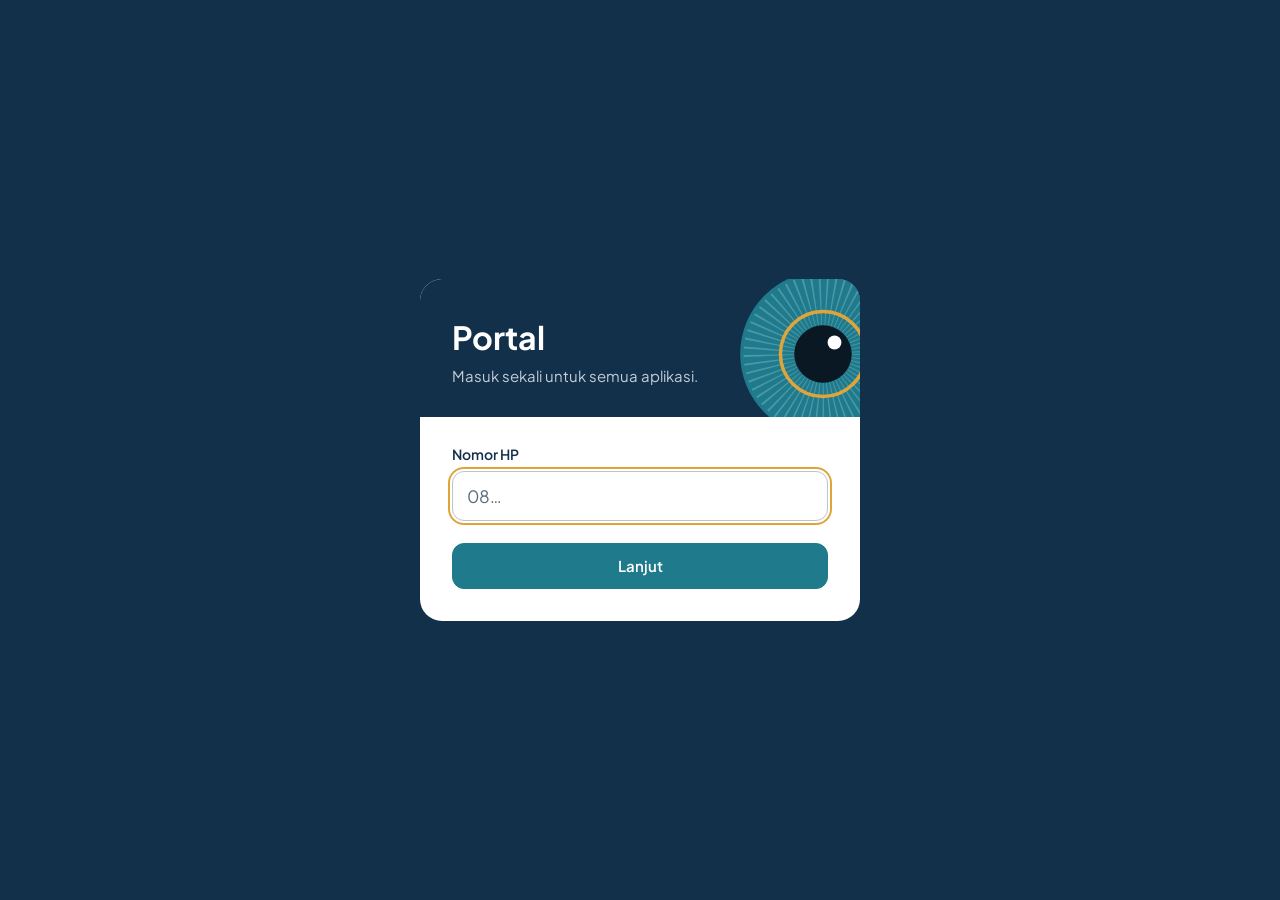
==== commit 3a761e7e: "Add files via upload" ====
--- a/index.html
+++ b/index.html
@@ -18,6 +18,7 @@
 <link rel="stylesheet" href="style.css">
 <script src="config.js"></script>
 <script src="iklan.js" defer></script>
+<script src="pemandangan.js" defer></script>
 <script src="app.js" defer></script>
 </head>
 <body>
@@ -33,6 +34,19 @@
     <!-- 🔔 pengumuman (bagian 6) -->
     <symbol id="i-umum" viewBox="0 0 24 24"><g fill="none" stroke="currentColor" stroke-width="2" stroke-linecap="round" stroke-linejoin="round"><path d="M6 8a6 6 0 0 1 12 0c0 7 3 9 3 9H3s3-2 3-9"/><path d="M10.3 21a1.94 1.94 0 0 0 3.4 0"/></g></symbol>
     <!-- Iklan (bagian 8), sengaja berbeda dari 🔔 -->
+    <!-- Ikon cuaca milik portal (dipakai bila BMKG tidak mengirim ikon https) -->
+    <symbol id="i-cuaca-cerah" viewBox="0 0 24 24"><g fill="none" stroke="currentColor" stroke-width="1.8" stroke-linecap="round" stroke-linejoin="round"><circle cx="12" cy="12" r="4.2"/><path d="M12 2.5v2M12 19.5v2M2.5 12h2M19.5 12h2M5.3 5.3l1.4 1.4M17.3 17.3l1.4 1.4M5.3 18.7l1.4-1.4M17.3 6.7l1.4-1.4"/></g></symbol>
+    <symbol id="i-cuaca-bulan" viewBox="0 0 24 24"><g fill="none" stroke="currentColor" stroke-width="1.8" stroke-linecap="round" stroke-linejoin="round"><path d="M19.5 14.6A7.6 7.6 0 0 1 9.4 4.5a7.6 7.6 0 1 0 10.1 10.1z"/></g></symbol>
+    <symbol id="i-cuaca-cerah-berawan" viewBox="0 0 24 24"><g fill="none" stroke="currentColor" stroke-width="1.8" stroke-linecap="round" stroke-linejoin="round"><path d="M9.2 3.2v1.4M3.6 8.8H5M5.2 4.8l1 1M13.2 4.8l-1 1"/><path d="M5.8 11.2A3.6 3.6 0 1 1 12.6 9"/><path d="M8.5 18.5h9.5a3.3 3.5 0 0 0 .4-6.98A5 5 0 0 0 7.8 10.7 3.9 3.9 0 0 0 7.5 18.5z"/></g></symbol>
+    <symbol id="i-cuaca-bulan-berawan" viewBox="0 0 24 24"><g fill="none" stroke="currentColor" stroke-width="1.8" stroke-linecap="round" stroke-linejoin="round"><path d="M12.6 8.3A5 5 0 0 1 6.2 3.6a5 5 0 0 0-1.5 7.9"/><path d="M8.5 18.5h9.5a3.5 3.5 0 0 0 .4-6.98A5 5 0 0 0 7.8 10.7 3.9 3.9 0 0 0 7.5 18.5z"/></g></symbol>
+    <symbol id="i-cuaca-berawan" viewBox="0 0 24 24"><g fill="none" stroke="currentColor" stroke-width="1.8" stroke-linecap="round" stroke-linejoin="round"><path d="M6.5 17.5h11a4 4 0 0 0 .4-7.98A5.5 5.5 0 0 0 7.3 8.6 4.5 4.5 0 0 0 6.5 17.5z"/></g></symbol>
+    <symbol id="i-cuaca-hujan" viewBox="0 0 24 24"><g fill="none" stroke="currentColor" stroke-width="1.8" stroke-linecap="round" stroke-linejoin="round"><path d="M6.5 14h11a3.6 3.6 0 0 0 .4-7.18A5 5 0 0 0 7.4 6 4 4 0 0 0 6.5 14z"/><path d="M8.5 17l-1 3M12.5 17l-1 3M16.5 17l-1 3"/></g></symbol>
+    <symbol id="i-cuaca-petir" viewBox="0 0 24 24"><g fill="none" stroke="currentColor" stroke-width="1.8" stroke-linecap="round" stroke-linejoin="round"><path d="M6.5 14h11a3.6 3.6 0 0 0 .4-7.18A5 5 0 0 0 7.4 6 4 4 0 0 0 6.5 14z"/><path d="M12.8 14.5l-2.3 3.6h3l-2.2 3.4"/></g></symbol>
+    <symbol id="i-cuaca-kabut" viewBox="0 0 24 24"><g fill="none" stroke="currentColor" stroke-width="1.8" stroke-linecap="round" stroke-linejoin="round"><path d="M4 9h16M3 13h13M7 17h14M5 21h10"/><path d="M8 5.5a4.5 4.5 0 0 1 8.4 0"/></g></symbol>
+    <symbol id="i-info" viewBox="0 0 24 24"><g fill="none" stroke="currentColor" stroke-width="2" stroke-linecap="round"><circle cx="12" cy="12" r="9"/><path d="M12 11v6"/><circle cx="12" cy="7.6" r="0.6" fill="currentColor"/></g></symbol>
+    <symbol id="i-cari" viewBox="0 0 24 24"><g fill="none" stroke="currentColor" stroke-width="2" stroke-linecap="round"><circle cx="11" cy="11" r="7"/><path d="M20 20l-3.5-3.5"/></g></symbol>
+    <symbol id="i-petak" viewBox="0 0 24 24"><g fill="none" stroke="currentColor" stroke-width="2" stroke-linejoin="round"><rect x="4" y="4" width="6.5" height="6.5" rx="1.5"/><rect x="13.5" y="4" width="6.5" height="6.5" rx="1.5"/><rect x="4" y="13.5" width="6.5" height="6.5" rx="1.5"/><rect x="13.5" y="13.5" width="6.5" height="6.5" rx="1.5"/></g></symbol>
+    <symbol id="i-daftar" viewBox="0 0 24 24"><g fill="none" stroke="currentColor" stroke-width="2" stroke-linecap="round"><path d="M9 6h11"/><path d="M9 12h11"/><path d="M9 18h11"/><circle cx="4.5" cy="6" r="1" fill="currentColor"/><circle cx="4.5" cy="12" r="1" fill="currentColor"/><circle cx="4.5" cy="18" r="1" fill="currentColor"/></g></symbol>
     <symbol id="i-iklan" viewBox="0 0 24 24"><g fill="none" stroke="currentColor" stroke-width="2" stroke-linecap="round" stroke-linejoin="round"><path d="M20.6 13.4l-7.2 7.2a2 2 0 0 1-2.8 0L3 13V3h10l7.6 7.6a2 2 0 0 1 0 2.8z"/><circle cx="7.5" cy="7.5" r="1.5"/></g></symbol>
     <symbol id="i-keluar" viewBox="0 0 24 24"><g fill="none" stroke="currentColor" stroke-width="2" stroke-linecap="round" stroke-linejoin="round"><path d="M9 21H5a2 2 0 0 1-2-2V5a2 2 0 0 1 2-2h4"/><path d="M16 17l5-5-5-5"/><path d="M21 12H9"/></g></symbol>
     <symbol id="i-menu" viewBox="0 0 24 24"><g fill="none" stroke="currentColor" stroke-width="2" stroke-linecap="round"><path d="M4 6h16"/><path d="M4 12h16"/><path d="M4 18h16"/></g></symbol>
@@ -125,8 +139,12 @@
         <svg class="menu-svg"><use href="#i-rumah"/></svg>
         <span class="label-sisi">Beranda</span>
       </button>
-      <div class="sisi-judul label-sisi">Aplikasi</div>
+      <div class="sisi-cari label-sisi">
+        <svg aria-hidden="true"><use href="#i-cari"/></svg>
+        <input type="search" id="cari-sisi" placeholder="Cari aplikasi/tautan" aria-label="Cari aplikasi atau tautan di menu" autocomplete="off" enterkeyhint="go">
+      </div>
       <div id="sisi-app" class="sisi-app"></div>
+      <p class="sisi-tidak-ada label-sisi" id="sisi-tidak-ada" role="status" hidden>Tidak ada yang cocok.</p>
     </nav>
 
     <div class="sisi-bawah">
@@ -148,6 +166,10 @@
           <div class="akun-sub" data-sub></div>
         </div>
       </div>
+      <button type="button" class="menu-item" id="sisi-tentang" title="Tentang portal">
+        <svg class="menu-svg"><use href="#i-info"/></svg>
+        <span class="label-sisi">Tentang</span>
+      </button>
       <button type="button" class="menu-item" id="sisi-keluar" title="Keluar">
         <svg class="menu-svg"><use href="#i-keluar"/></svg>
         <span class="label-sisi">Keluar</span>
@@ -158,10 +180,13 @@
   <div class="konten">
     <!-- Beranda -->
     <section id="beranda" class="beranda">
-      <header class="kepala">
-        <svg class="kepala-iris" aria-hidden="true"><use href="#i-iris"/></svg>
+      <header class="kepala" id="kepala">
+        <div class="kepala-tirai" aria-hidden="true"></div>
         <div class="kepala-baris">
-          <span class="kepala-merek nama-portal">Portal</span>
+          <span class="kepala-merek">
+            <span class="kepala-logo" aria-hidden="true"><svg><use href="#i-iris"/></svg></span>
+            <span class="nama-portal">Portal</span>
+          </span>
           <div class="kepala-aksi">
             <button type="button" class="tombol-kepala" id="kepala-umum" aria-label="Pengumuman">
               <svg><use href="#i-umum"/></svg>
@@ -175,22 +200,53 @@
             </button>
           </div>
         </div>
-        <p class="sapaan" id="sapaan">Selamat datang</p>
-        <h1 class="kepala-nama" data-nama></h1>
-        <p class="kepala-sub" data-sub></p>
+        <!-- Cuaca: tombol kecil di pojok, detail di kartu (bagian 10) -->
+        <button type="button" class="cuaca-chip" id="cuaca-chip" aria-expanded="false" aria-controls="cuaca-kartu" hidden></button>
+        <div class="kepala-teks">
+          <h1 class="kepala-salam" id="sapaan">Selamat datang</h1>
+          <p class="kepala-nama" data-nama></p>
+          <p class="kepala-sub" data-sub></p>
+        </div>
       </header>
+      <div class="cuaca-kartu" id="cuaca-kartu" role="dialog" aria-labelledby="cuaca-judul" hidden>
+        <div id="cuaca-kartu-isi"></div>
+      </div>
 
       <div class="isi-beranda">
         <button type="button" class="kartu-umum" id="kartu-umum" hidden></button>
         <div class="iklan-banner-wadah" id="iklan-banner"></div>
-        <h2 class="judul-bagian">Aplikasi</h2>
-        <ul class="rak" id="rak" aria-label="Daftar aplikasi"></ul>
+        <div class="papan-peringkat" id="papan-peringkat" hidden></div>
+        <div class="alat-app">
+          <div class="cari-wadah">
+            <svg aria-hidden="true"><use href="#i-cari"/></svg>
+            <input type="search" class="cari-isian" id="cari-beranda" placeholder="Cari aplikasi atau tautan" aria-label="Cari aplikasi atau tautan" aria-describedby="status-cari" autocomplete="off" enterkeyhint="go">
+          </div>
+          <div class="pilih-tampilan" role="group" aria-label="Tampilan daftar">
+            <button type="button" class="tombol-tampilan" data-tampilan-pilih="grid" aria-pressed="true" aria-label="Tampilan petak" title="Petak"><svg aria-hidden="true"><use href="#i-petak"/></svg></button>
+            <button type="button" class="tombol-tampilan" data-tampilan-pilih="list" aria-pressed="false" aria-label="Tampilan daftar" title="Daftar"><svg aria-hidden="true"><use href="#i-daftar"/></svg></button>
+          </div>
+        </div>
+        <span class="sr-only" id="status-cari" role="status" aria-live="polite"></span>
+
+        <section class="bagian-app" id="bagian-aplikasi" aria-labelledby="judul-aplikasi">
+          <h2 class="judul-bagian" id="judul-aplikasi">Aplikasi</h2>
+          <ul class="rak" id="rak" aria-labelledby="judul-aplikasi"></ul>
+        </section>
+        <section class="bagian-app" id="bagian-tautan" aria-labelledby="judul-tautan" hidden>
+          <h2 class="judul-bagian" id="judul-tautan">Tautan</h2>
+          <ul class="rak" id="rak-tautan" aria-labelledby="judul-tautan"></ul>
+        </section>
+        <section class="bagian-app" id="bagian-hasil" aria-labelledby="judul-hasil" hidden>
+          <h2 class="judul-bagian" id="judul-hasil">Hasil pencarian</h2>
+          <ul class="rak" id="rak-hasil" aria-labelledby="judul-hasil"></ul>
+        </section>
+        <p class="kosong" id="rak-tidak-ada" hidden></p>
         <p class="kosong" id="rak-kosong" hidden>Belum ada aplikasi untuk akun Anda. Hubungi admin Hub bila ini keliru.</p>
 
         <div class="bawah">
           <button type="button" class="tombol" id="pasang" hidden>Instal aplikasi di perangkat ini</button>
           <p class="petunjuk-ios" id="petunjuk-ios" hidden>Untuk menginstal di iPhone: ketuk Bagikan, lalu pilih “Tambahkan ke Layar Utama”.</p>
-          <p class="versi" id="versi"></p>
+          <button type="button" class="versi" id="versi"></button>
         </div>
       </div>
     </section>
@@ -258,6 +314,36 @@
   <div class="dialog-isi" id="daftar-iklan-isi"></div>
 </dialog>
 
+<dialog id="dlg-bagikan" class="dialog kecil" aria-labelledby="bagikan-judul">
+  <div class="dialog-isi">
+    <h2 class="dialog-judul" id="bagikan-judul">Bagikan</h2>
+    <p class="bagikan-nama" id="bagikan-nama"></p>
+    <label class="label" for="bagikan-tautan">Link</label>
+    <input class="isian bagikan-tautan" id="bagikan-tautan" readonly>
+    <p class="bantu bagikan-bantu">Penerima tetap perlu masuk portal, dan hanya bisa membuka bila punya akses ke aplikasinya.</p>
+  </div>
+  <div class="dialog-aksi bertumpuk">
+    <button type="button" class="tombol utama" id="bagikan-ya">Bagikan</button>
+    <button type="button" class="tombol" id="bagikan-salin">Salin link</button>
+    <button type="button" class="tombol polos" id="bagikan-tutup">Tutup</button>
+  </div>
+</dialog>
+
+<dialog id="dlg-tentang" class="dialog kecil" aria-labelledby="tentang-judul">
+  <div class="dialog-isi">
+    <h2 class="dialog-judul" id="tentang-judul">Tentang portal</h2>
+    <p class="dialog-teks" id="tentang-versi"></p>
+    <dl class="tentang-daftar">
+      <div><dt>Alamat</dt><dd id="tentang-alamat"></dd></div>
+      <div><dt>Data cuaca</dt><dd>BMKG (Badan Meteorologi, Klimatologi, dan Geofisika)<span class="tentang-catatan" id="tentang-cuaca-lokasi" hidden></span></dd></div>
+      <div><dt>Animasi header</dt><dd>Berhenti saat aplikasi dibuka, dan tampil diam bila perangkat diatur “kurangi animasi”.</dd></div>
+    </dl>
+  </div>
+  <div class="dialog-aksi">
+    <button type="button" class="tombol" id="tentang-tutup">Tutup</button>
+  </div>
+</dialog>
+
 <dialog id="dlg-semua" class="dialog" aria-labelledby="semua-judul">
   <div class="dialog-kepala">
     <h2 class="dialog-judul" id="semua-judul">Pengumuman aktif</h2>
--- a/style.css
+++ b/style.css
@@ -179,29 +179,73 @@
 }
 .portal.mode-app .beranda { z-index: 0; }
 
+/* Header bergambar pemandangan (digambar oleh pemandangan.js) */
 .kepala {
-  position: relative; overflow: hidden;
-  padding: calc(env(safe-area-inset-top, 0px) + 14px) 20px 30px;
-  background: var(--kepala); color: var(--kepala-teks);
-}
-.kepala-iris { position: absolute; width: 220px; height: 220px; right: -86px; top: calc(env(safe-area-inset-top, 0px) + 40px); opacity: .9; }
-.kepala-baris { position: relative; display: flex; align-items: center; justify-content: space-between; min-height: 48px; margin-bottom: 18px; }
-.kepala-merek { font-size: 14px; font-weight: 600; color: var(--kepala-redup); }
-.kepala-aksi { display: flex; gap: 4px; }
+  position: relative; overflow: hidden; isolation: isolate;
+  display: flex; flex-direction: column;
+  min-height: calc(env(safe-area-inset-top, 0px) + 268px);
+  padding: calc(env(safe-area-inset-top, 0px) + 12px) 18px 22px;
+  background: linear-gradient(#33427A, #EFA9A0 62%, #3A3E68 62%);   /* sebelum kanvas siap */
+  color: #FFFFFF;
+  touch-action: pan-y;            /* gulir tegak tetap jalan, usapan mendatar untuk interaksi */
+  -webkit-user-select: none; user-select: none;
+}
+.kepala-kanvas { position: absolute; inset: 0; z-index: 0; width: 100%; height: 100%; display: block; }
+/* Tirai gelap tipis supaya teks selalu terbaca di semua suasana */
+.kepala-tirai {
+  position: absolute; inset: 0; z-index: 1; pointer-events: none;
+  background:
+    linear-gradient(to top, rgba(6, 12, 26, .66) 0%, rgba(6, 12, 26, .38) 34%, rgba(6, 12, 26, 0) 62%),
+    linear-gradient(to bottom, rgba(6, 12, 26, .30) 0%, rgba(6, 12, 26, 0) 26%);
+}
+.kepala-baris { position: relative; z-index: 2; display: flex; align-items: center; justify-content: space-between; gap: 8px; min-height: 48px; }
+.kepala-merek {
+  display: inline-flex; align-items: center; gap: 8px; min-width: 0;
+  padding: 4px 13px 4px 4px; border-radius: 999px;
+  background: rgba(8, 18, 34, .46); box-shadow: inset 0 0 0 1px rgba(255, 255, 255, .14);
+  font-size: 14px; font-weight: 600; color: #FFFFFF; white-space: nowrap;
+}
+.kepala-logo {
+  width: 28px; height: 28px; flex-shrink: 0; border-radius: 50%; overflow: hidden;
+  display: inline-flex; align-items: center; justify-content: center;
+  background: #12304A; box-shadow: 0 0 0 1.5px rgba(255, 255, 255, .75);
+}
+.kepala-logo svg { width: 34px; height: 34px; }
+.kepala-aksi { display: flex; gap: 6px; }
 .tombol-kepala {
-  position: relative; width: 44px; height: 44px;
+  position: relative; width: 42px; height: 42px;
   display: inline-flex; align-items: center; justify-content: center;
-  border: 0; border-radius: 12px; background: none; color: var(--kepala-teks);
-}
-.tombol-kepala svg { width: 22px; height: 22px; }
-.tombol-kepala .lencana { position: absolute; top: 4px; right: 2px; }
-.tombol-kepala .avatar { width: 34px; height: 34px; background: var(--kepala-2); box-shadow: 0 0 0 1px var(--kepala-garis); }
-.sapaan { position: relative; margin: 0; font-size: 15px; color: var(--kepala-redup); }
-.kepala-nama { position: relative; margin: 6px 0 0; max-width: 15ch; font-size: 26px; line-height: 1.2; font-weight: 700; }
-.kepala-sub { position: relative; margin: 6px 0 0; font-size: 14px; color: var(--kepala-redup); }
+  border: 0; border-radius: 50%;
+  background: rgba(8, 18, 34, .46); box-shadow: inset 0 0 0 1px rgba(255, 255, 255, .14); color: #FFFFFF;
+}
+.tombol-kepala svg { width: 21px; height: 21px; }
+.tombol-kepala .lencana { position: absolute; top: -2px; right: -2px; }
+.tombol-kepala .avatar { width: 32px; height: 32px; background: var(--kepala-2); }
+.kepala-teks { position: relative; z-index: 2; margin-top: auto; padding-top: 18px; text-shadow: 0 1px 3px rgba(0, 0, 0, .45); }
+.kepala-salam { margin: 0; font-size: 26px; line-height: 1.2; font-weight: 700; text-wrap: balance; }
+.kepala-nama { margin: 6px 0 0; font-size: 14px; font-weight: 600; color: rgba(255, 255, 255, .92); }
+.kepala-sub { margin: 2px 0 0; font-size: 13px; color: rgba(255, 255, 255, .84); }
 
 .isi-beranda { padding: 22px 16px calc(env(safe-area-inset-bottom, 0px) + 28px); max-width: 1080px; }
-.judul-bagian { margin: 6px 4px 16px; font-size: 16px; font-weight: 700; }
+.judul-bagian { margin: 0 4px 14px; font-size: 16px; font-weight: 700; }
+.alat-app { display: flex; align-items: center; gap: 10px; margin: 6px 0 22px; }
+.alat-app .cari-wadah { flex: 1; min-width: 0; margin: 0; }
+.bagian-app + .bagian-app { margin-top: 30px; }
+.pilih-tampilan { display: inline-flex; padding: 3px; border-radius: 12px; background: var(--permukaan-2); }
+.tombol-tampilan {
+  width: 40px; height: 36px; display: inline-flex; align-items: center; justify-content: center;
+  border: 0; border-radius: 9px; background: none; color: var(--redup);
+}
+.tombol-tampilan svg { width: 19px; height: 19px; }
+.tombol-tampilan[aria-pressed="true"] { background: var(--permukaan); color: var(--teks); box-shadow: 0 1px 2px rgba(0, 0, 0, .1); }
+.cari-wadah { position: relative; margin: 0 0 18px; }
+.cari-wadah svg { position: absolute; left: 14px; top: 50%; width: 18px; height: 18px; transform: translateY(-50%); color: var(--redup); pointer-events: none; }
+.cari-isian {
+  width: 100%; height: 46px; padding: 0 14px 0 42px;
+  border: 1px solid var(--garis-isian); border-radius: 12px;
+  background: var(--permukaan); color: var(--teks); font-size: 16px;
+}
+.cari-isian::placeholder { color: var(--redup); }
 
 .kartu-umum {
   width: 100%; display: flex; align-items: flex-start; gap: 12px;
@@ -224,7 +268,7 @@
 }
 .ubin .ikon { width: 64px; height: 64px; border-radius: 19px; font-size: 22px; }
 .ubin .ikon.emoji { font-size: 32px; }
-.ubin-teks { display: flex; flex-direction: column; align-items: center; }
+.ubin-teks { display: flex; flex-direction: column; align-items: center; width: 100%; min-width: 0; }
 .ubin-nama { margin-top: 10px; font-size: 14px; font-weight: 600; line-height: 1.25; }
 .ubin-sub { margin-top: 3px; font-size: 12px; color: var(--redup); }
 .ubin:active .ikon { transform: scale(.94); }
@@ -460,7 +504,7 @@
   }
   .menu-item:hover { background: rgba(255,255,255,.06); }
   .menu-item[aria-current="page"] { background: var(--kepala-2); color: #FFFFFF; font-weight: 600; }
-  .menu-item .label-sisi { flex: 1; min-width: 0; overflow: hidden; text-overflow: ellipsis; white-space: nowrap; }
+  .menu-item .label-sisi { flex: 1; min-width: 0; overflow: hidden; white-space: nowrap; }
   .menu-svg { width: 22px; height: 22px; margin: 0 4px; }
   .menu-item .ikon { width: 30px; height: 30px; border-radius: 9px; font-size: 11px; }
   .menu-item .ikon.emoji { font-size: 17px; background: rgba(255,255,255,.1); box-shadow: none; }
@@ -482,11 +526,10 @@
 
   .konten { min-height: 0; }
 
-  .kepala { padding: 40px 44px 8px; background: none; color: var(--teks); }
-  .kepala-iris, .kepala-baris { display: none; }
-  .sapaan { color: var(--redup); }
-  .kepala-nama { max-width: none; font-size: 30px; }
-  .kepala-sub { color: var(--redup); }
+  .kepala { min-height: 250px; margin: 24px 44px 0; padding: 22px 30px 26px; border-radius: 22px; }
+  .kepala-baris { display: none; }         /* logo & tombol ada di sidebar */
+  .kepala-salam { max-width: none; font-size: 32px; }
+  .kepala-nama { font-size: 15px; }
   .isi-beranda { padding: 22px 44px 40px; }
   .judul-bagian { margin-left: 0; }
 
@@ -596,3 +639,182 @@
 
 /* Isi daftar iklan tidak boleh menyusut */
 .dialog-iklan .dialog-isi > * { flex-shrink: 0; }
+
+/* ===================== Dialog bagikan (bagian 9.4) ===================== */
+.bagikan-nama { margin: 6px 0 16px; line-height: 1.45; font-weight: 600; overflow-wrap: anywhere; }
+#dlg-bagikan .label { display: block; margin-bottom: 6px; }
+.bagikan-tautan { width: 100%; font-size: 14px; color: var(--redup); }
+.bagikan-bantu { margin: 10px 0 0; line-height: 1.45; }
+
+/* ===================== Tampilan daftar (list) ===================== */
+.rak[data-tampilan="list"] { grid-template-columns: minmax(0, 1fr); gap: 8px; }
+.rak[data-tampilan="list"] .ubin {
+  flex-direction: row; align-items: center; gap: 14px; text-align: left;
+  padding: 10px 14px; border: 1px solid var(--garis); border-radius: 14px; background: var(--permukaan);
+}
+.rak[data-tampilan="list"] .ubin .ikon { width: 44px; height: 44px; border-radius: 13px; font-size: 16px; }
+.rak[data-tampilan="list"] .ubin .ikon.emoji { font-size: 23px; }
+.rak[data-tampilan="list"] .ubin-teks { align-items: flex-start; min-width: 0; }
+.rak[data-tampilan="list"] .ubin-nama { margin-top: 0; font-size: 15px; }
+.rak[data-tampilan="list"] .ubin-sub { max-width: none; }
+
+/* Pencarian di sidebar (laptop) */
+.sisi-cari { position: relative; margin: 12px 2px 6px; }
+.sisi-cari svg { position: absolute; left: 11px; top: 50%; width: 16px; height: 16px; transform: translateY(-50%); color: #9FB0C0; pointer-events: none; }
+.sisi-cari input {
+  width: 100%; height: 38px; padding: 0 10px 0 34px;
+  border: 1px solid var(--kepala-garis); border-radius: 10px;
+  background: rgba(255, 255, 255, .06); color: #FFFFFF; font-size: 14px;
+}
+.sisi-cari input::placeholder { color: #9FB0C0; }
+.sisi-tidak-ada { margin: 6px 10px; font-size: 13px; color: #9FB0C0; }
+@media (min-width: 900px) {
+  .rak[data-tampilan="list"] { max-width: 760px; }
+  .alat-app { margin-left: 0; }
+}
+@media (max-width: 899px) { .sisi-cari, .sisi-tidak-ada { display: none; } }
+
+/* ===================== Cuaca di header (bagian 10) ===================== */
+.cuaca-chip {
+  position: absolute; z-index: 3; right: 16px; top: calc(env(safe-area-inset-top, 0px) + 68px);
+  display: inline-flex; align-items: center; gap: 6px;
+  height: 34px; padding: 0 11px 0 7px; border: 0; border-radius: 999px;
+  background: rgba(8, 18, 34, .28); box-shadow: inset 0 0 0 1px rgba(255, 255, 255, .16);
+  color: rgba(255, 255, 255, .95); font-size: 14px; font-weight: 600; line-height: 1;
+  text-shadow: 0 1px 2px rgba(0, 0, 0, .4);
+}
+.cuaca-chip:hover { background: rgba(8, 18, 34, .4); }
+.cuaca-chip[aria-expanded="true"] { background: rgba(8, 18, 34, .5); }
+.cuaca-chip-ikon { width: 22px; height: 22px; object-fit: contain; }
+.cuaca-chip svg.cuaca-chip-ikon { filter: drop-shadow(0 1px 1px rgba(0, 0, 0, .35)); }
+
+.cuaca-kartu {
+  position: absolute; z-index: 6; width: min(330px, calc(100% - 24px));
+  padding: 14px 16px 12px; border: 1px solid var(--garis); border-radius: 18px;
+  background: var(--permukaan); color: var(--teks);
+  box-shadow: 0 14px 40px rgba(8, 20, 32, .28);
+}
+.cuaca-kepala { display: flex; align-items: flex-start; justify-content: space-between; gap: 8px; }
+.cuaca-tempat { min-width: 0; padding-top: 4px; }
+.cuaca-judul { margin: 0; font-size: 15px; line-height: 1.35; font-weight: 700; overflow-wrap: anywhere; }
+.cuaca-kecil { margin: 2px 0 0; font-size: 12px; color: var(--redup); }
+.cuaca-tutup { margin: -4px -8px 0 0; color: var(--redup); }
+.cuaca-tutup svg { width: 20px; height: 20px; }
+.cuaca-utama { display: flex; align-items: center; gap: 14px; margin: 10px 0 12px; }
+.cuaca-ikon-besar { width: 56px; height: 56px; flex-shrink: 0; color: var(--aksen); object-fit: contain; }
+.cuaca-suhu { margin: 0; font-size: 34px; line-height: 1; font-weight: 700; }
+.cuaca-kondisi { margin: 4px 0 0; font-size: 15px; font-weight: 600; }
+.cuaca-rinci { display: grid; gap: 6px; margin: 0 0 12px; padding: 10px 12px; border-radius: 12px; background: var(--permukaan-2); font-size: 13px; }
+.cuaca-rinci div { display: flex; justify-content: space-between; gap: 12px; }
+.cuaca-rinci dt { color: var(--redup); }
+.cuaca-rinci dd { margin: 0; font-weight: 600; text-align: right; }
+.cuaca-subjudul { margin: 0 0 8px; font-size: 13px; font-weight: 700; }
+.cuaca-jam { list-style: none; margin: 0; padding: 0 0 4px; display: flex; gap: 6px; overflow-x: auto; scrollbar-width: thin; }
+.cuaca-jam li { flex: 1 0 58px; display: flex; flex-direction: column; align-items: center; gap: 4px; padding: 8px 4px; border-radius: 12px; background: var(--permukaan-2); }
+.cuaca-jam-waktu { font-size: 11px; color: var(--redup); white-space: nowrap; }
+.cuaca-jam-ikon { width: 28px; height: 28px; color: var(--aksen); object-fit: contain; }
+.cuaca-jam-suhu { font-size: 14px; font-weight: 700; }
+.cuaca-sumber { margin: 10px 0 0; font-size: 12px; color: var(--redup); }
+.sr-only { position: absolute; width: 1px; height: 1px; overflow: hidden; clip: rect(0 0 0 0); white-space: nowrap; }
+
+/* Tentang portal */
+button.versi { border: 0; background: none; padding: 8px 4px; color: var(--redup); font-size: 12px; text-decoration: underline; text-underline-offset: 3px; }
+.tentang-daftar { margin: 16px 0 0; display: grid; gap: 12px; }
+.tentang-daftar dt { font-size: 12px; font-weight: 700; color: var(--redup); }
+.tentang-daftar dd { margin: 2px 0 0; line-height: 1.5; }
+.tentang-catatan { display: block; margin-top: 2px; font-size: 13px; color: var(--redup); }
+
+@media (min-width: 900px) {
+  .cuaca-chip { top: 16px; right: 16px; }
+}
+
+/* ===================== Bagian Aplikasi / Tautan, label asal hasil cari ===================== */
+.tag-bagian {
+  display: inline-block; margin-top: 4px; padding: 1px 7px; border-radius: 6px;
+  font-size: 11px; font-weight: 700; line-height: 1.5; letter-spacing: .01em;
+}
+.tag-aplikasi { background: var(--info-bg); color: var(--info); }
+.tag-tautan { background: var(--permukaan-2); color: var(--redup); box-shadow: inset 0 0 0 1px var(--garis); }
+.rak[data-tampilan="list"] .ubin-teks { flex: 1; }
+.rak[data-tampilan="list"] .tag-bagian { margin-top: 3px; }
+.sisi-pemisah { height: 1px; margin: 8px 10px; background: var(--kepala-garis); }
+.sisi-app .sisi-judul { padding: 12px 10px 4px; }
+.sisi-app .sisi-judul:first-child { padding-top: 4px; }
+
+/* ===================== Teks berjalan untuk nama panjang ===================== */
+.nama-jalan { display: block; max-width: 100%; min-width: 0; overflow: hidden; }
+.nama-jalan > .jalan-isi { display: inline-block; max-width: none; white-space: nowrap; }
+.nama-jalan.dua-baris > .jalan-isi { display: block; white-space: normal; overflow-wrap: normal; word-break: normal; }
+.nama-jalan.berjalan { text-align: left; -webkit-mask-image: linear-gradient(90deg, #000 calc(100% - 14px), transparent); mask-image: linear-gradient(90deg, #000 calc(100% - 14px), transparent); }
+.nama-jalan.berjalan > .jalan-isi {
+  display: inline-block; white-space: nowrap;
+  animation: geser-nama var(--durasi, 6s) ease-in-out var(--tunda, 0s) infinite;
+  will-change: transform;
+}
+@keyframes geser-nama {
+  0%, 15% { transform: translateX(0); }
+  45%, 60% { transform: translateX(var(--geser, 0)); }
+  90%, 100% { transform: translateX(0); }
+}
+/* Tidak bergerak saat tertutup aplikasi */
+.portal.mode-app .beranda .nama-jalan.berjalan > .jalan-isi { animation-play-state: paused; }
+/* Kurangi animasi: tidak bergerak, nama dibiarkan turun baris supaya tetap terbaca utuh */
+@media (prefers-reduced-motion: reduce) {
+  .nama-jalan.berjalan { -webkit-mask-image: none; mask-image: none; }
+  .nama-jalan.berjalan > .jalan-isi, .nama-jalan > .jalan-isi { animation: none; display: block; white-space: normal; overflow-wrap: anywhere; }
+}
+
+/* ===================== Peringkat (bagian 11) ===================== */
+.papan-peringkat { display: flex; flex-direction: column; gap: 10px; margin-bottom: 20px; }
+.peringkat {
+  border: 1px solid var(--garis); border-radius: 14px; background: var(--permukaan);
+  overflow: hidden;
+}
+.peringkat-baris {
+  display: flex; align-items: center; gap: 6px; min-height: 50px; padding: 0 4px 0 14px;
+  cursor: pointer;
+}
+.peringkat-piala { font-size: 18px; line-height: 1; }
+.peringkat-app {
+  flex-shrink: 1; min-width: 0; max-width: 45%; padding: 8px 2px; border: 0; background: none;
+  color: var(--teks); font-size: 14px; font-weight: 700; text-align: left;
+  white-space: nowrap; overflow: hidden; text-overflow: ellipsis;
+  text-decoration: underline; text-decoration-color: var(--garis-isian); text-underline-offset: 3px;
+}
+.peringkat-app:hover { text-decoration-color: currentColor; }
+.peringkat-titik { color: var(--redup); }
+.peringkat-alih {
+  flex: 1; min-width: 0; min-height: 44px; display: flex; align-items: center; justify-content: space-between; gap: 8px;
+  padding: 0 10px 0 2px; border: 0; background: none; color: var(--redup); font-size: 14px; text-align: left;
+}
+.peringkat-saya { white-space: nowrap; overflow: hidden; text-overflow: ellipsis; }
+.peringkat-saya strong { color: var(--teks); font-weight: 700; }
+.peringkat-panah { width: 18px; height: 18px; flex-shrink: 0; transform: rotate(-90deg); transition: transform .18s ease; }
+.peringkat.terbuka .peringkat-panah { transform: rotate(90deg); }
+.peringkat-panel { padding: 2px 14px 14px; border-top: 1px solid var(--garis); }
+.peringkat-daftar { list-style: none; margin: 0; padding: 0; }
+.peringkat-daftar li { display: flex; align-items: center; gap: 10px; min-height: 40px; border-bottom: 1px solid var(--garis); font-size: 14px; }
+.peringkat-daftar li:last-child { border-bottom: 0; }
+.peringkat-no {
+  width: 24px; height: 24px; flex-shrink: 0; display: inline-flex; align-items: center; justify-content: center;
+  border-radius: 50%; background: var(--permukaan-2); color: var(--redup); font-size: 12px; font-weight: 700;
+}
+.peringkat-daftar li:nth-child(1) .peringkat-no { background: #F2D27A; color: #5A4207; }
+.peringkat-daftar li:nth-child(2) .peringkat-no { background: #D9DEE4; color: #3B4652; }
+.peringkat-daftar li:nth-child(3) .peringkat-no { background: #E8B98F; color: #5C3714; }
+.peringkat-nama { flex: 1; min-width: 0; white-space: nowrap; overflow: hidden; text-overflow: ellipsis; }
+.peringkat-skor { font-weight: 700; font-variant-numeric: tabular-nums; }
+.peringkat-daftar li.saya { margin: 0 -8px; padding: 0 8px; border-radius: 10px; background: var(--info-bg); border-bottom-color: transparent; }
+.peringkat-anda { padding: 1px 7px; border-radius: 6px; background: var(--aksen); color: #FFFFFF; font-size: 11px; font-weight: 700; }
+.peringkat-kosong, .peringkat-posisi { margin: 10px 0 0; font-size: 14px; color: var(--redup); line-height: 1.5; }
+.peringkat-posisi strong { color: var(--teks); }
+.peringkat-ajak { display: flex; flex-wrap: wrap; align-items: center; justify-content: space-between; gap: 8px 12px; margin-top: 12px; font-size: 14px; color: var(--redup); }
+.peringkat-mulai { min-height: 40px; padding: 0 16px; font-size: 14px; }
+@media (min-width: 900px) { .papan-peringkat { max-width: 560px; } }
+@media (prefers-reduced-motion: reduce) { .peringkat-panah { transition: none; } }
+.peringkat-sisa { flex: 1; min-width: 0; display: flex; align-items: center; justify-content: space-between; gap: 6px; }
+.peringkat-ajakan {
+  min-height: 34px; padding: 0 12px; border: 0; border-radius: 999px;
+  background: var(--info-bg); color: var(--info); font-size: 13px; font-weight: 700; white-space: nowrap;
+}
+.peringkat-alih-ikon { flex: 0 0 44px; justify-content: center; padding: 0; }
